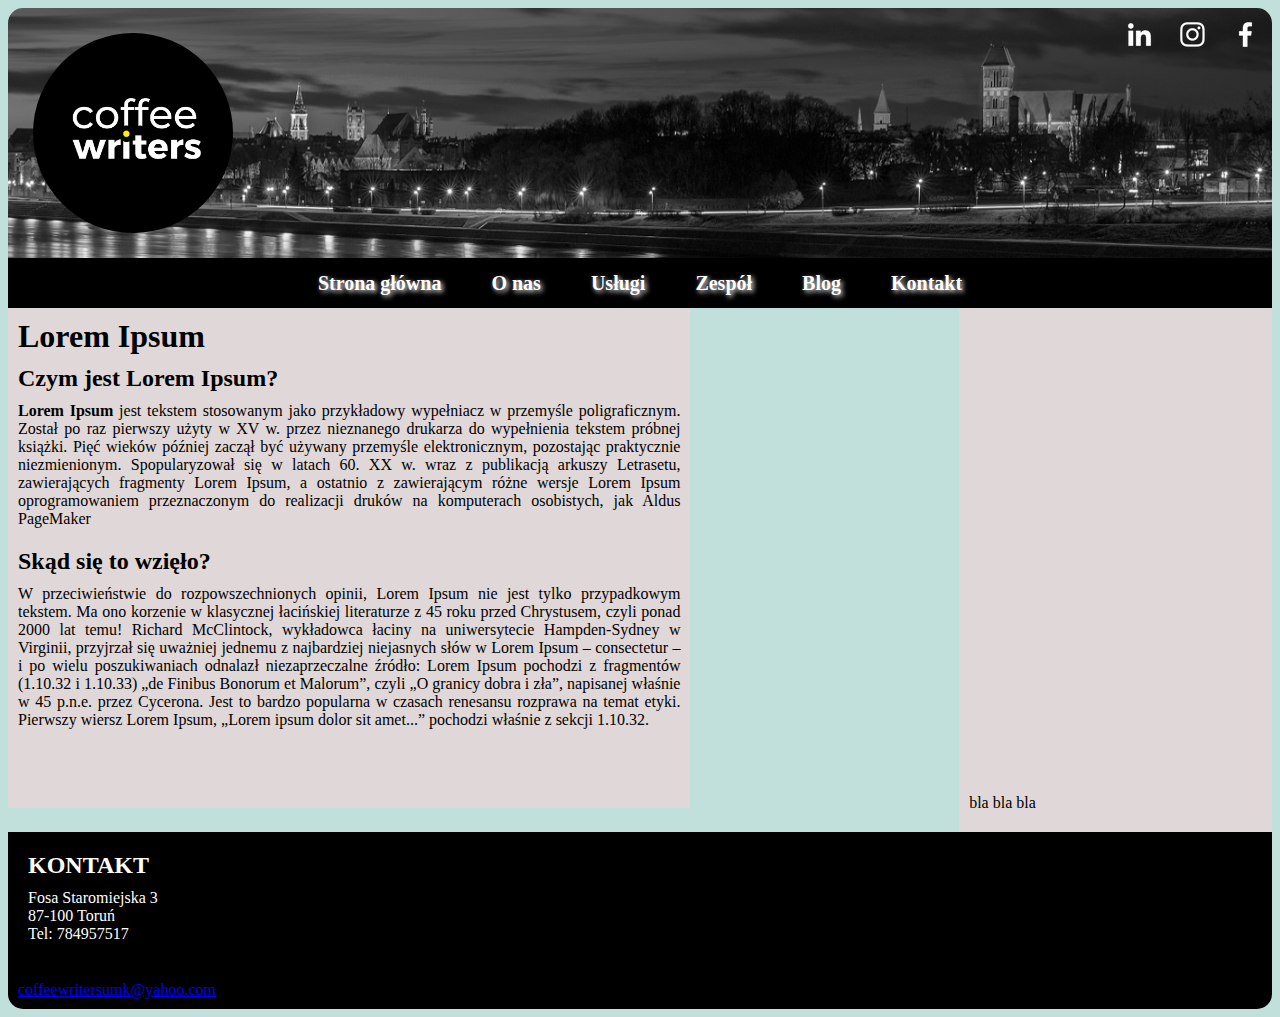
==== index.html @ 6574a5a7 "Update index.html" ====
<!DOCTYPE html>
<html lang="pl" dir="ltr">
  <head>
    <link rel="stylesheet" href="style.css">
    <meta charset="utf-8">
    <meta name="viewport" content="width=device-width, initial-scale=1.0">
    <title>Blog</title>
  </head>
  <body>

    <div id="container">

      <div id="header">

      <img class="logo "src="coffe_logo.png">
      <a id="przycisk" target="_blank" href="https://www.facebook.com/coffeewritersumk"><img src="fb_icon.webp" alt="facebook.png"></a>
      <a id="przycisk" target="_blank" href="https://www.instagram.com/coffeewriters_umk/"><img src="insta_icon.webp" alt="instagram.png"></a>
      <a id="przycisk" target="_blank" href="https://www.linkedin.com/company/coffeewriters-umk/?viewAsMember=true"><img src="link_icon.webp" alt="linked_in.png"></a>
      </div>

      <div id="menu">
        <a id="menutxt" href="#">Strona główna</a>
        <a id="menutxt" href="#">O nas</a>
        <a id="menutxt" href="#">Usługi</a>
        <a id="menutxt" href="#">Zespół</a>
        <a id="menutxt" href="#">Blog</a>
        <a id="menutxt" href="#">Kontakt</a>
      </div>

      <div class="col-container">
        <div class="col" id="panel_lewy">
        <h1>Lorem Ipsum</h1>
        <h2>Czym jest Lorem Ipsum?</h2>
        <p>
        <strong>Lorem Ipsum</strong> jest tekstem stosowanym jako przykładowy wypełniacz w przemyśle poligraficznym. Został po raz pierwszy użyty w XV w. przez nieznanego drukarza do wypełnienia tekstem próbnej książki. Pięć wieków później zaczął być używany przemyśle elektronicznym, pozostając praktycznie niezmienionym. Spopularyzował się w latach 60. XX w. wraz z publikacją arkuszy Letrasetu, zawierających fragmenty Lorem Ipsum, a ostatnio z zawierającym różne wersje Lorem Ipsum oprogramowaniem przeznaczonym do realizacji druków na komputerach osobistych, jak Aldus PageMaker
        </p>

        <h2>Skąd się to wzięło?</h2>
        <p>
        W przeciwieństwie do rozpowszechnionych opinii, Lorem Ipsum nie jest tylko przypadkowym tekstem. Ma ono korzenie w klasycznej łacińskiej literaturze z 45 roku przed Chrystusem, czyli ponad 2000 lat temu! Richard McClintock, wykładowca łaciny na uniwersytecie Hampden-Sydney w Virginii, przyjrzał się uważniej jednemu z najbardziej niejasnych słów w Lorem Ipsum – consectetur – i po wielu poszukiwaniach odnalazł niezaprzeczalne źródło: Lorem Ipsum pochodzi z fragmentów (1.10.32 i 1.10.33) „de Finibus Bonorum et Malorum”, czyli „O granicy dobra i zła”, napisanej właśnie w 45 p.n.e. przez Cycerona. Jest to bardzo popularna w czasach renesansu rozprawa na temat etyki. Pierwszy wiersz Lorem Ipsum, „Lorem ipsum dolor sit amet...” pochodzi właśnie z sekcji 1.10.32.
        </p>
        </div>

        <div class="col"  id="panel_prawy">
        <p> bla bla bla </p>
        </div>
      </div>

      <div id="footer">

        <h2>KONTAKT</h2>
        <p>Fosa Staromiejska 3<br>
        87-100 Toruń <br>
        Tel: 784957517</p><br>
        <a id="mail" href="mailto:coffeewritersumk@yahoo.com">coffeewritersumk@yahoo.com</a>
      </div>
  </div>

  </body>
</html>
---- style.css ----
body {
  background-color: #c1e0db;
}

div {
/*  margin-bottom: 0.5%; */
}

div #footer {
  border-radius: 0px 0px 15px 15px;
}

div #header {
  border-radius: 15px 15px 0px 0px;
}

p {
  margin: 10px;
  padding-bottom: 10px;
  text-align: justify;
}

h1, h2 {
  margin: 10px;
}

#container {
  display: block;
  margin: auto;
}

#header {
  display: block;
  background-image: url(panorama.png);
  background-repeat: no-repeat;
  background-size: cover;  /* zobacz czy to ma być z tym czy lepiej bez */
  background-position: right;
  background-color: black;
  height: 250px;

}
.logo{
  width: 100%;
  max-width: 200px;
  max-height: 200px;
  float: left;
  border-radius: 50%;
  margin:25px;
}

#przycisk{
filter: contrast(0)
        brightness(100);

float: right;
margin: 10px;
}

#menu {
  display: flex;
  background-color: black;
  height: 50px;
  align-items: center;
  text-align: center;
  justify-content: center;
}

#menutxt{
  font-weight: bold;
  color: white;
  padding: 25px;
  font-size: 20px;
  font-style: normal;
  text-decoration: none;
  text-shadow: 2px 2px 5px white;
}

.col-container {
  display: table;
  width: 100%;
  border-collapse:separate;
/*  border-spacing: 10px; */
}
.col {
  display: table-cell;

}

#panel_lewy {
  background-color: #e0d7d8;
  display: inline-block;
  min-height: 500px;
  width: 71.75%;
  float: left;
  margin-right:0.25%;
}

#panel_prawy {
  background-color: #e0d7d8;
  min-height: 500px;
  width:24.75%;

}

#footer {
  clear:both;
  display: block;
  background-color: black;
  min-height: 150px;
  color: white;
  padding: 10px;
}
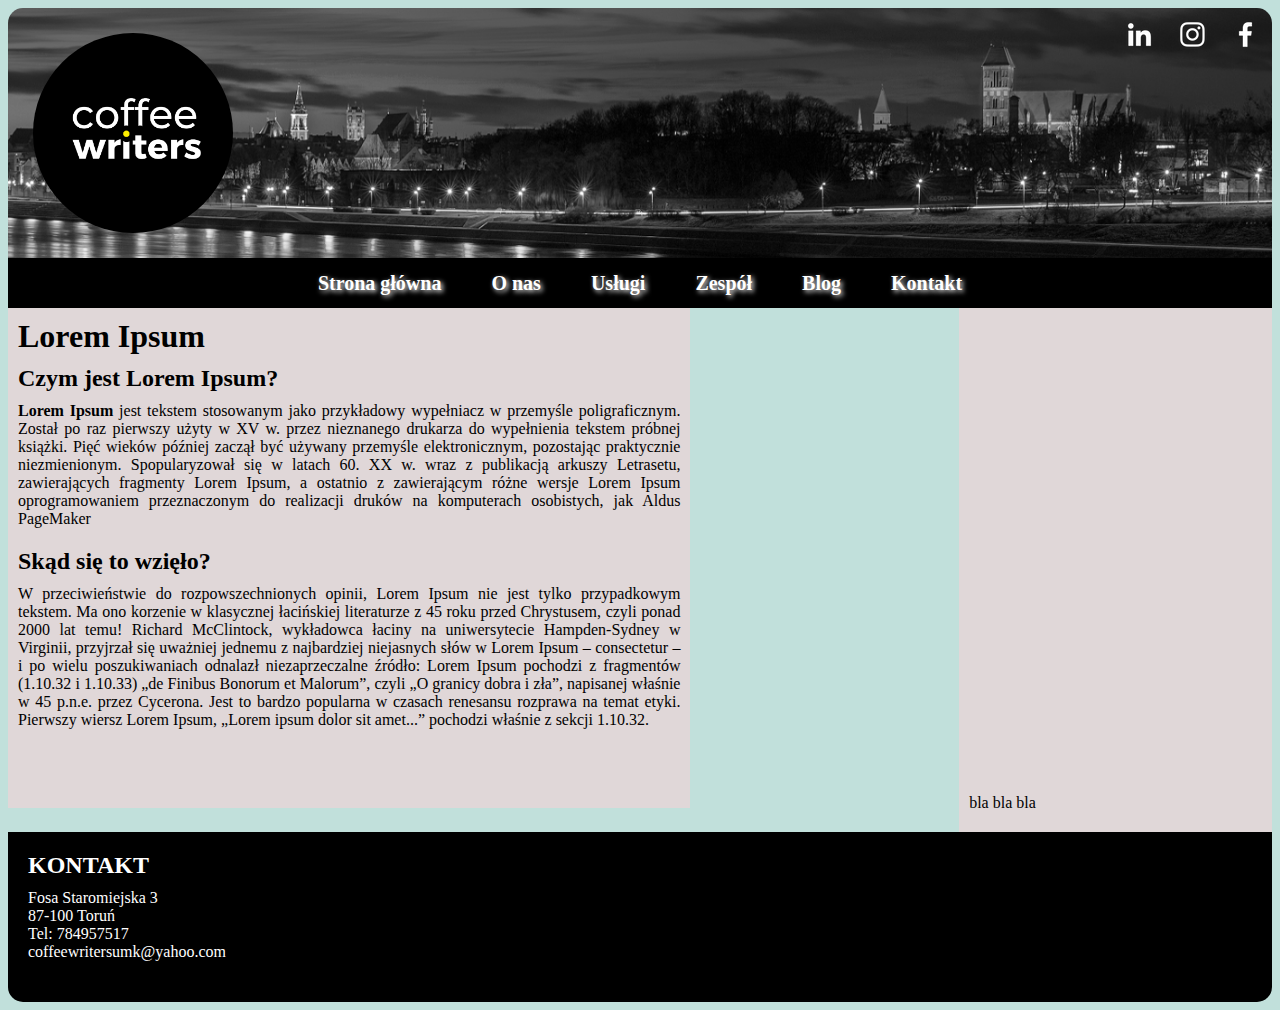
==== commit 6295cfed: "Update index.html" ====
--- a/index.html
+++ b/index.html
@@ -51,8 +51,8 @@
         <h2>KONTAKT</h2>
         <p>Fosa Staromiejska 3<br>
         87-100 Toruń <br>
-        Tel: 784957517</p><br>
-        <a id="mail" href="mailto:coffeewritersumk@yahoo.com">coffeewritersumk@yahoo.com</a>
+        Tel: 784957517<br>
+        <a id="mail" href="mailto:coffeewritersumk@yahoo.com">coffeewritersumk@yahoo.com</a></p>
       </div>
   </div>
 
--- a/style.css
+++ b/style.css
@@ -110,3 +110,7 @@
   color: white;
   padding: 10px;
 }
+#mail {
+  color: white;
+  text-decoration: none;
+}
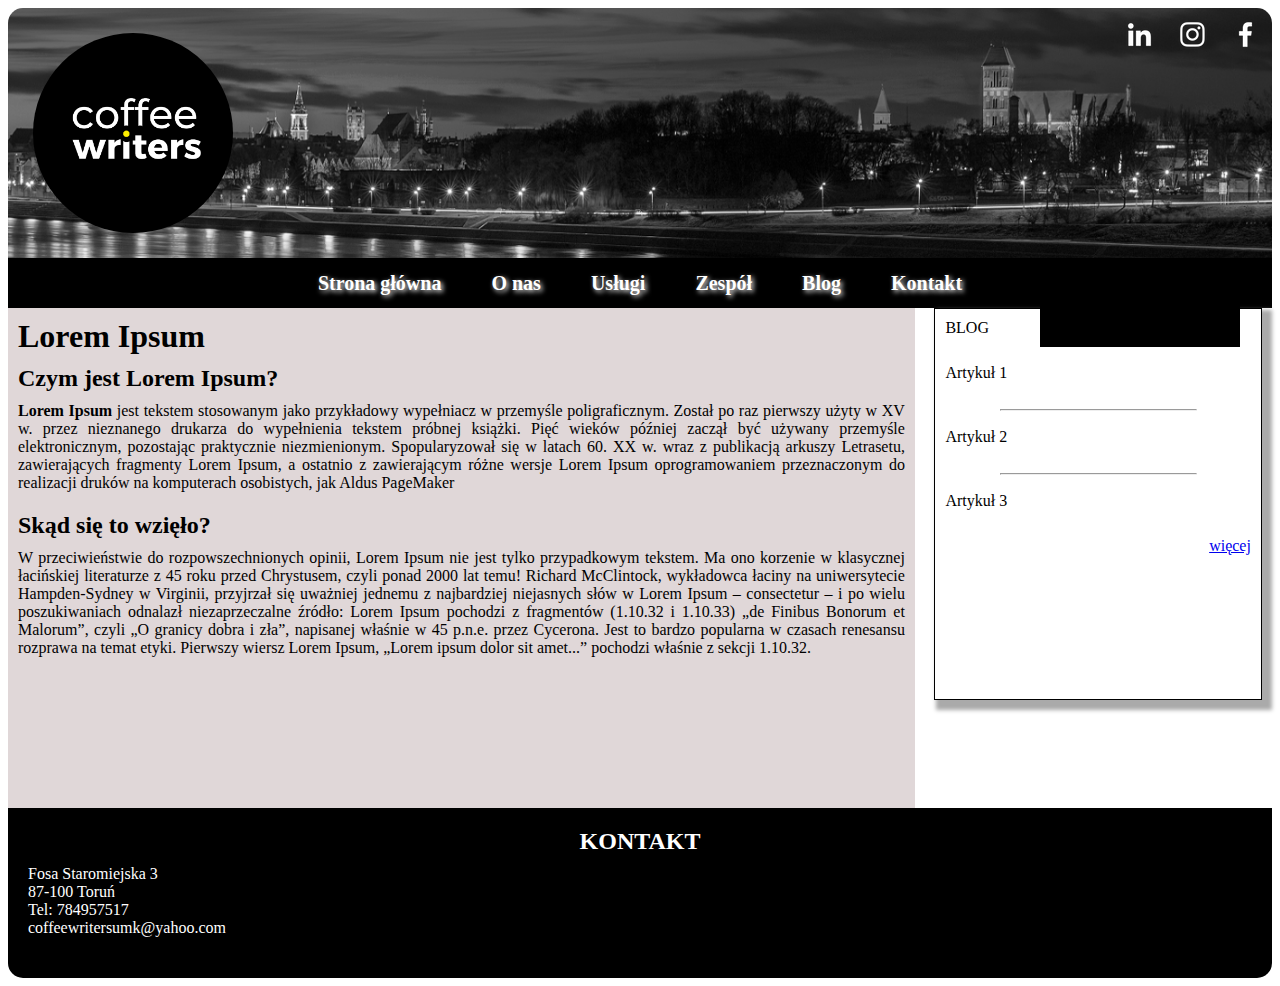
==== commit 05cde4a6: "Update index.html" ====
--- a/index.html
+++ b/index.html
@@ -42,7 +42,14 @@
         </div>
 
         <div class="col"  id="panel_prawy">
-        <p> bla bla bla </p>
+        <p>BLOG</p>
+        <div class="blog2"></div>
+        <p id="lista_art">Artykuł 1</p>
+        <hr style="width: 60%;"/>
+        <p id="lista_art">Artykuł 2</p>
+        <hr style="width: 60%;"/>
+        <p id="lista_art">Artykuł 3</p>
+        <a id="more" href="#">więcej</a>
         </div>
       </div>
 
--- a/style.css
+++ b/style.css
@@ -1,5 +1,5 @@
 body {
-  background-color: #c1e0db;
+  background-color: ##FFFAF0;
 }
 
 div {
@@ -96,20 +96,59 @@
 }
 
 #panel_prawy {
-  background-color: #e0d7d8;
-  min-height: 500px;
-  width:24.75%;
+  display: inline-block;
+  background-color: white;
+  height: 390px;
+  width:25.75%;
+  float: right;
+  margin-left: 0.25%;
+  margin-right: 0.8%;
+  box-shadow: 6px 6px 4px 4px #AAAAAA;
+  border: 1px solid #000;
+}
+.blog1 p {
+  font-size: 20px;
+  color: black;
+  font-weight: bold;
+  text-align: center;
+  background-color: yellow;
+  width: 200px;
+  height: 50px;
+  position: relative;
+  margin-left: 95px;
+  z-index: 3;
+}
+.blog2{
+  z-index: 2;
+  position: relative;
+  background-color: black;
+  width: 200px;
+  height: 50px;
+  margin-left: 105px;
+  margin-top: -60px;
+}
 
+#lista_art{
+  color: black;
+  background-color:white;
+  line-height: 200%;
+}
+
+#more{
+float: right;
+margin-right: 10px;
 }
 
 #footer {
   clear:both;
   display: block;
   background-color: black;
+  text-align: center;
   min-height: 150px;
   color: white;
   padding: 10px;
 }
+
 #mail {
   color: white;
   text-decoration: none;
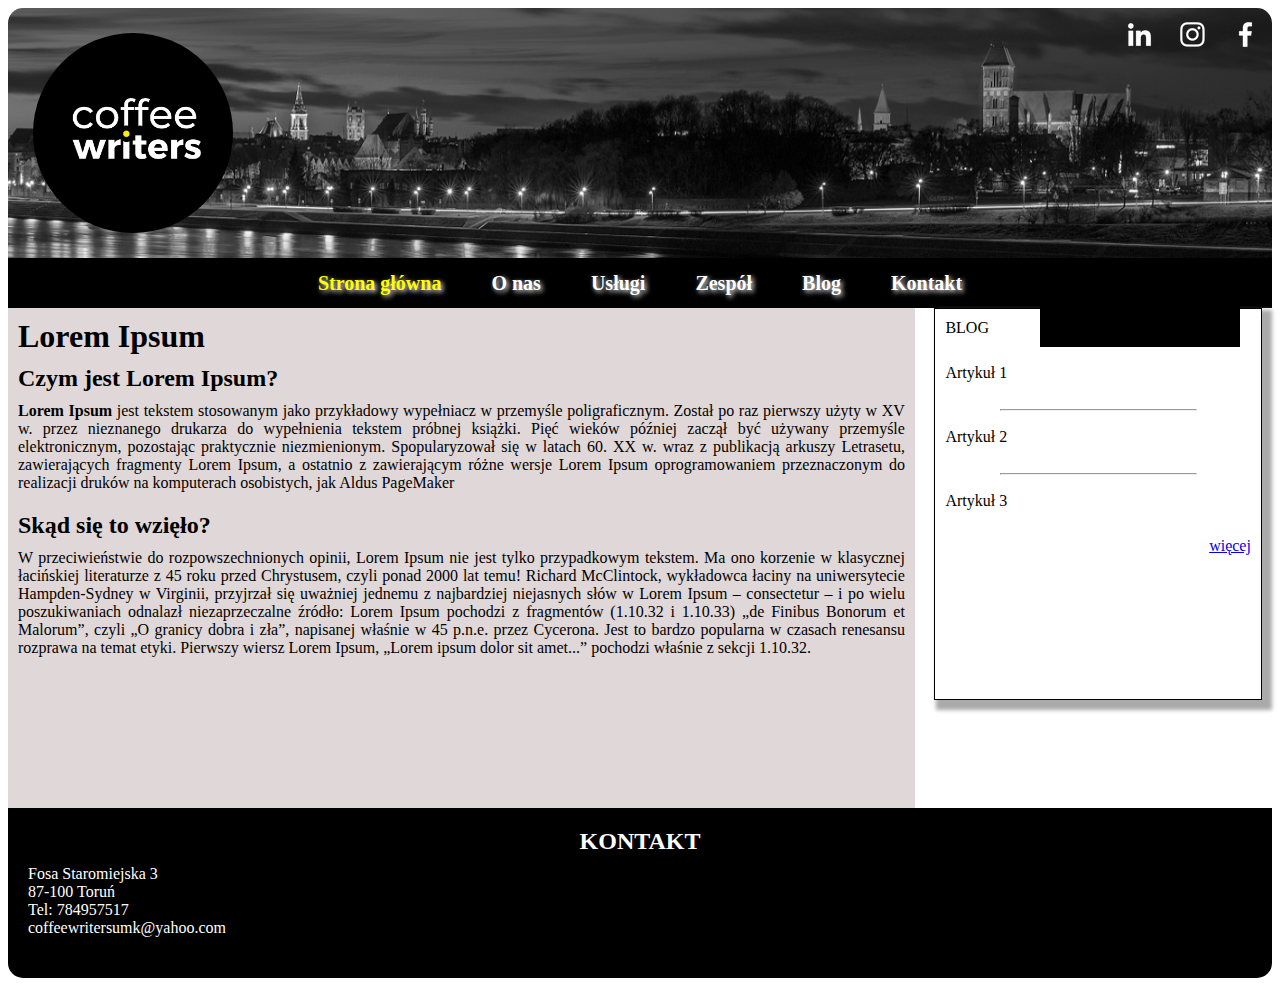
==== commit 3c580c4c: "Update index.html" ====
--- a/index.html
+++ b/index.html
@@ -19,7 +19,7 @@
       </div>
 
       <div id="menu">
-        <a id="menutxt" href="#">Strona główna</a>
+        <a style="color:yellow" id="menutxt" href="#">Strona główna</a>
         <a id="menutxt" href="#">O nas</a>
         <a id="menutxt" href="#">Usługi</a>
         <a id="menutxt" href="#">Zespół</a>
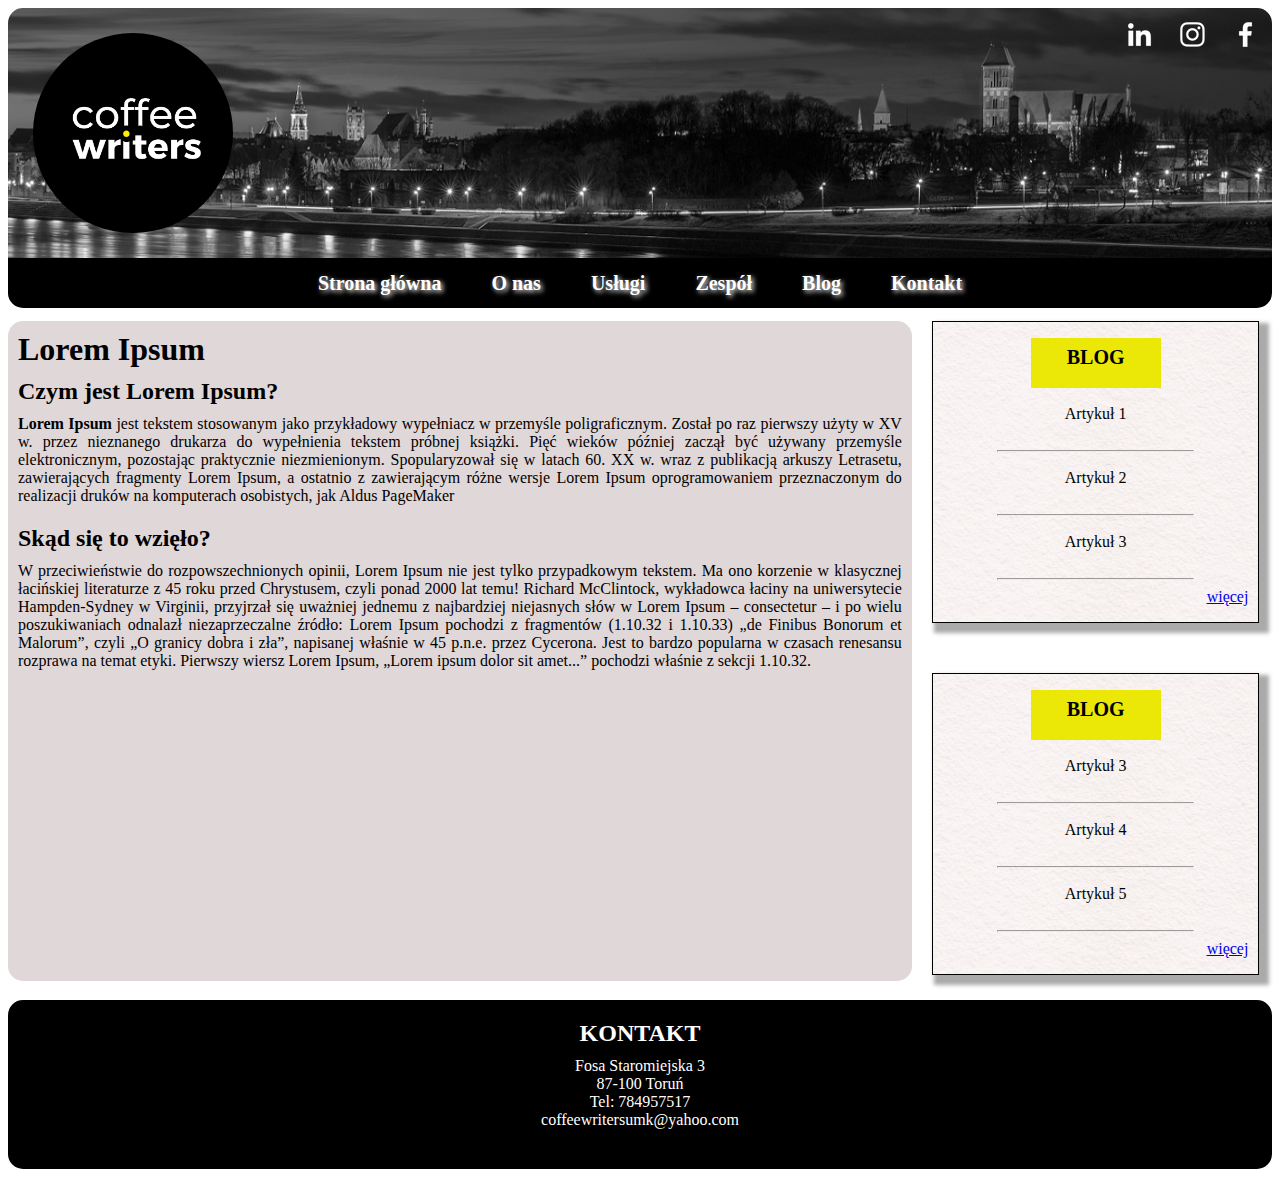
==== commit fbf3117e: "Add files via upload" ====
--- a/index.html
+++ b/index.html
@@ -7,56 +7,71 @@
     <title>Blog</title>
   </head>
   <body>
-
     <div id="container">
 
       <div id="header">
-
-      <img class="logo "src="coffe_logo.png">
-      <a id="przycisk" target="_blank" href="https://www.facebook.com/coffeewritersumk"><img src="fb_icon.webp" alt="facebook.png"></a>
-      <a id="przycisk" target="_blank" href="https://www.instagram.com/coffeewriters_umk/"><img src="insta_icon.webp" alt="instagram.png"></a>
-      <a id="przycisk" target="_blank" href="https://www.linkedin.com/company/coffeewriters-umk/?viewAsMember=true"><img src="link_icon.webp" alt="linked_in.png"></a>
+        <a href="index.html">
+        <img class="logo" src="coffe_logo.png">
+        </a>
+        <a id="przycisk" target="_blank" href="https://www.facebook.com/coffeewritersumk"><img src="fb_icon.webp" alt="facebook.png"></a>
+        <a id="przycisk" target="_blank" href="https://www.instagram.com/coffeewriters_umk/"><img src="insta_icon.webp" alt="instagram.png"></a>
+        <a id="przycisk" target="_blank" href="https://www.linkedin.com/company/coffeewriters-umk/?viewAsMember=true"><img src="link_icon.webp" alt="linked_in.png"></a>
       </div>
 
       <div id="menu">
-        <a style="color:yellow" id="menutxt" href="#">Strona główna</a>
-        <a id="menutxt" href="#">O nas</a>
-        <a id="menutxt" href="#">Usługi</a>
-        <a id="menutxt" href="#">Zespół</a>
-        <a id="menutxt" href="#">Blog</a>
-        <a id="menutxt" href="#">Kontakt</a>
+        <a class="menutxt" href="#">Strona główna</a>
+        <a class="menutxt" href="#">O nas</a>
+        <a class="menutxt" href="#">Usługi</a>
+        <a class="menutxt" href="#">Zespół</a>
+        <a class="menutxt" href="#">Blog</a>
+        <a class="menutxt" href="#">Kontakt</a>
       </div>
 
-      <div class="col-container">
-        <div class="col" id="panel_lewy">
-        <h1>Lorem Ipsum</h1>
-        <h2>Czym jest Lorem Ipsum?</h2>
-        <p>
-        <strong>Lorem Ipsum</strong> jest tekstem stosowanym jako przykładowy wypełniacz w przemyśle poligraficznym. Został po raz pierwszy użyty w XV w. przez nieznanego drukarza do wypełnienia tekstem próbnej książki. Pięć wieków później zaczął być używany przemyśle elektronicznym, pozostając praktycznie niezmienionym. Spopularyzował się w latach 60. XX w. wraz z publikacją arkuszy Letrasetu, zawierających fragmenty Lorem Ipsum, a ostatnio z zawierającym różne wersje Lorem Ipsum oprogramowaniem przeznaczonym do realizacji druków na komputerach osobistych, jak Aldus PageMaker
-        </p>
 
-        <h2>Skąd się to wzięło?</h2>
-        <p>
-        W przeciwieństwie do rozpowszechnionych opinii, Lorem Ipsum nie jest tylko przypadkowym tekstem. Ma ono korzenie w klasycznej łacińskiej literaturze z 45 roku przed Chrystusem, czyli ponad 2000 lat temu! Richard McClintock, wykładowca łaciny na uniwersytecie Hampden-Sydney w Virginii, przyjrzał się uważniej jednemu z najbardziej niejasnych słów w Lorem Ipsum – consectetur – i po wielu poszukiwaniach odnalazł niezaprzeczalne źródło: Lorem Ipsum pochodzi z fragmentów (1.10.32 i 1.10.33) „de Finibus Bonorum et Malorum”, czyli „O granicy dobra i zła”, napisanej właśnie w 45 p.n.e. przez Cycerona. Jest to bardzo popularna w czasach renesansu rozprawa na temat etyki. Pierwszy wiersz Lorem Ipsum, „Lorem ipsum dolor sit amet...” pochodzi właśnie z sekcji 1.10.32.
-        </p>
+        <div id="panel_lewy">
+          <h1>Lorem Ipsum</h1>
+          <h2>Czym jest Lorem Ipsum?</h2>
+          <p>
+          <strong>Lorem Ipsum</strong> jest tekstem stosowanym jako przykładowy wypełniacz w przemyśle poligraficznym. Został po raz pierwszy użyty w XV w. przez nieznanego drukarza do wypełnienia tekstem próbnej książki. Pięć wieków później zaczął być używany przemyśle elektronicznym, pozostając praktycznie niezmienionym. Spopularyzował się w latach 60. XX w. wraz z publikacją arkuszy Letrasetu, zawierających fragmenty Lorem Ipsum, a ostatnio z zawierającym różne wersje Lorem Ipsum oprogramowaniem przeznaczonym do realizacji druków na komputerach osobistych, jak Aldus PageMaker
+          </p>
+
+          <h2>Skąd się to wzięło?</h2>
+          <p>
+          W przeciwieństwie do rozpowszechnionych opinii, Lorem Ipsum nie jest tylko przypadkowym tekstem. Ma ono korzenie w klasycznej łacińskiej literaturze z 45 roku przed Chrystusem, czyli ponad 2000 lat temu! Richard McClintock, wykładowca łaciny na uniwersytecie Hampden-Sydney w Virginii, przyjrzał się uważniej jednemu z najbardziej niejasnych słów w Lorem Ipsum – consectetur – i po wielu poszukiwaniach odnalazł niezaprzeczalne źródło: Lorem Ipsum pochodzi z fragmentów (1.10.32 i 1.10.33) „de Finibus Bonorum et Malorum”, czyli „O granicy dobra i zła”, napisanej właśnie w 45 p.n.e. przez Cycerona. Jest to bardzo popularna w czasach renesansu rozprawa na temat etyki. Pierwszy wiersz Lorem Ipsum, „Lorem ipsum dolor sit amet...” pochodzi właśnie z sekcji 1.10.32.
+          </p>
         </div>
 
-        <div class="col"  id="panel_prawy">
-        <p>BLOG</p>
-        <div class="blog2"></div>
-        <p id="lista_art">Artykuł 1</p>
-        <hr style="width: 60%;"/>
-        <p id="lista_art">Artykuł 2</p>
-        <hr style="width: 60%;"/>
-        <p id="lista_art">Artykuł 3</p>
-        <a id="more" href="#">więcej</a>
+        <div id="panel_prawy">
+          <div class='blog' id="blog1">
+          <p>BLOG</p></div>
+          <section>
+          <p class="lista_art">Artykuł 1</p>
+          <hr style="width: 60%;"/>
+          <p class="lista_art">Artykuł 2</p>
+          <hr style="width: 60%;"/>
+          <p class="lista_art">Artykuł 3</p>
+          <hr style="width: 60%;"/>
+          <a class="more" href="#">więcej</a>
+          </section>
         </div>
-      </div>
+
+        <div id="panel_prawy2">
+          <div class='blog' id="blog2">
+          <p>BLOG</p></div>
+          <section>
+          <p class="lista_art">Artykuł 3</p>
+          <hr style="width: 60%;"/>
+          <p class="lista_art">Artykuł 4</p>
+          <hr style="width: 60%;"/>
+          <p class="lista_art">Artykuł 5</p>
+          <hr style="width: 60%;"/>
+          <a class="more" href="#">więcej</a>
+          </section>
+        </div>
 
       <div id="footer">
-
         <h2>KONTAKT</h2>
-        <p>Fosa Staromiejska 3<br>
+        Fosa Staromiejska 3<br>
         87-100 Toruń <br>
         Tel: 784957517<br>
         <a id="mail" href="mailto:coffeewritersumk@yahoo.com">coffeewritersumk@yahoo.com</a></p>
--- a/style.css
+++ b/style.css
@@ -2,16 +2,23 @@
   background-color: ##FFFAF0;
 }
 
-div {
-/*  margin-bottom: 0.5%; */
-}
+div #footer {
+  border-radius: 15px;
 
-div #footer {
-  border-radius: 0px 0px 15px 15px;
 }
 
 div #header {
   border-radius: 15px 15px 0px 0px;
+}
+
+div #menu {
+  border-radius: 0px 0px 15px 15px;
+  margin-bottom: 1%;
+}
+
+div #panel_lewy {
+  border-radius: 15px;
+  margin-bottom: 1%;
 }
 
 p {
@@ -51,7 +58,6 @@
 #przycisk{
 filter: contrast(0)
         brightness(100);
-
 float: right;
 margin: 10px;
 }
@@ -65,7 +71,7 @@
   justify-content: center;
 }
 
-#menutxt{
+.menutxt {
   font-weight: bold;
   color: white;
   padding: 25px;
@@ -75,66 +81,77 @@
   text-shadow: 2px 2px 5px white;
 }
 
-.col-container {
-  display: table;
-  width: 100%;
-  border-collapse:separate;
-/*  border-spacing: 10px; */
-}
-.col {
-  display: table-cell;
-
+ a:hover.menutxt {
+transform: scale(1.1);
+color: #ebe707;
 }
 
 #panel_lewy {
   background-color: #e0d7d8;
   display: inline-block;
-  min-height: 500px;
-  width: 71.75%;
+  min-height: 660px;
+  width: 71.5%;
   float: left;
   margin-right:0.25%;
 }
 
 #panel_prawy {
+  background-image: url(paper_background.jpg);
+  background-repeat: no-repeat;
+  background-size: cover;  /* zobacz czy to ma być z tym czy lepiej bez */
   display: inline-block;
   background-color: white;
-  height: 390px;
+  height: 300px;
   width:25.75%;
   float: right;
-  margin-left: 0.25%;
-  margin-right: 0.8%;
+  margin-left: 1%;
+  margin-right: 1%;
   box-shadow: 6px 6px 4px 4px #AAAAAA;
   border: 1px solid #000;
+  margin-bottom: 50px;
 }
-.blog1 p {
+
+#panel_prawy2 {
+  background-image: url(paper_background.jpg);
+  background-repeat: no-repeat;
+  background-size: cover;  /* zobacz czy to ma być z tym czy lepiej bez */
+  display: inline-block;
+  background-color: white;
+  height: 300px;
+  width:25.75%;
+  float: right;
+  margin-left: 1%;
+  margin-right: 1%;
+  box-shadow: 6px 6px 4px 4px #AAAAAA;
+  border: 1px solid #000;
+  margin-bottom: 25px;
+}
+
+.blog  {
+  display: flex;
+  margin-left: auto;
+  margin-right: auto;
+  margin-top: 5%;
   font-size: 20px;
   color: black;
   font-weight: bold;
+  align-items: center;
   text-align: center;
-  background-color: yellow;
-  width: 200px;
+  justify-content: center;
+  background-color: #ebe707;
+  width: 40%;
   height: 50px;
-  position: relative;
-  margin-left: 95px;
-  z-index: 3;
-}
-.blog2{
-  z-index: 2;
-  position: relative;
-  background-color: black;
-  width: 200px;
-  height: 50px;
-  margin-left: 105px;
-  margin-top: -60px;
 }
 
-#lista_art{
+.lista_art{
+  align-items: center;
+  text-align: center;
+  justify-content: center;
   color: black;
-  background-color:white;
   line-height: 200%;
 }
 
-#more{
+.more{
 float: right;
 margin-right: 10px;
 }
@@ -144,7 +161,7 @@
   display: block;
   background-color: black;
   text-align: center;
-  min-height: 150px;
+  min-height: 125px;
   color: white;
   padding: 10px;
 }
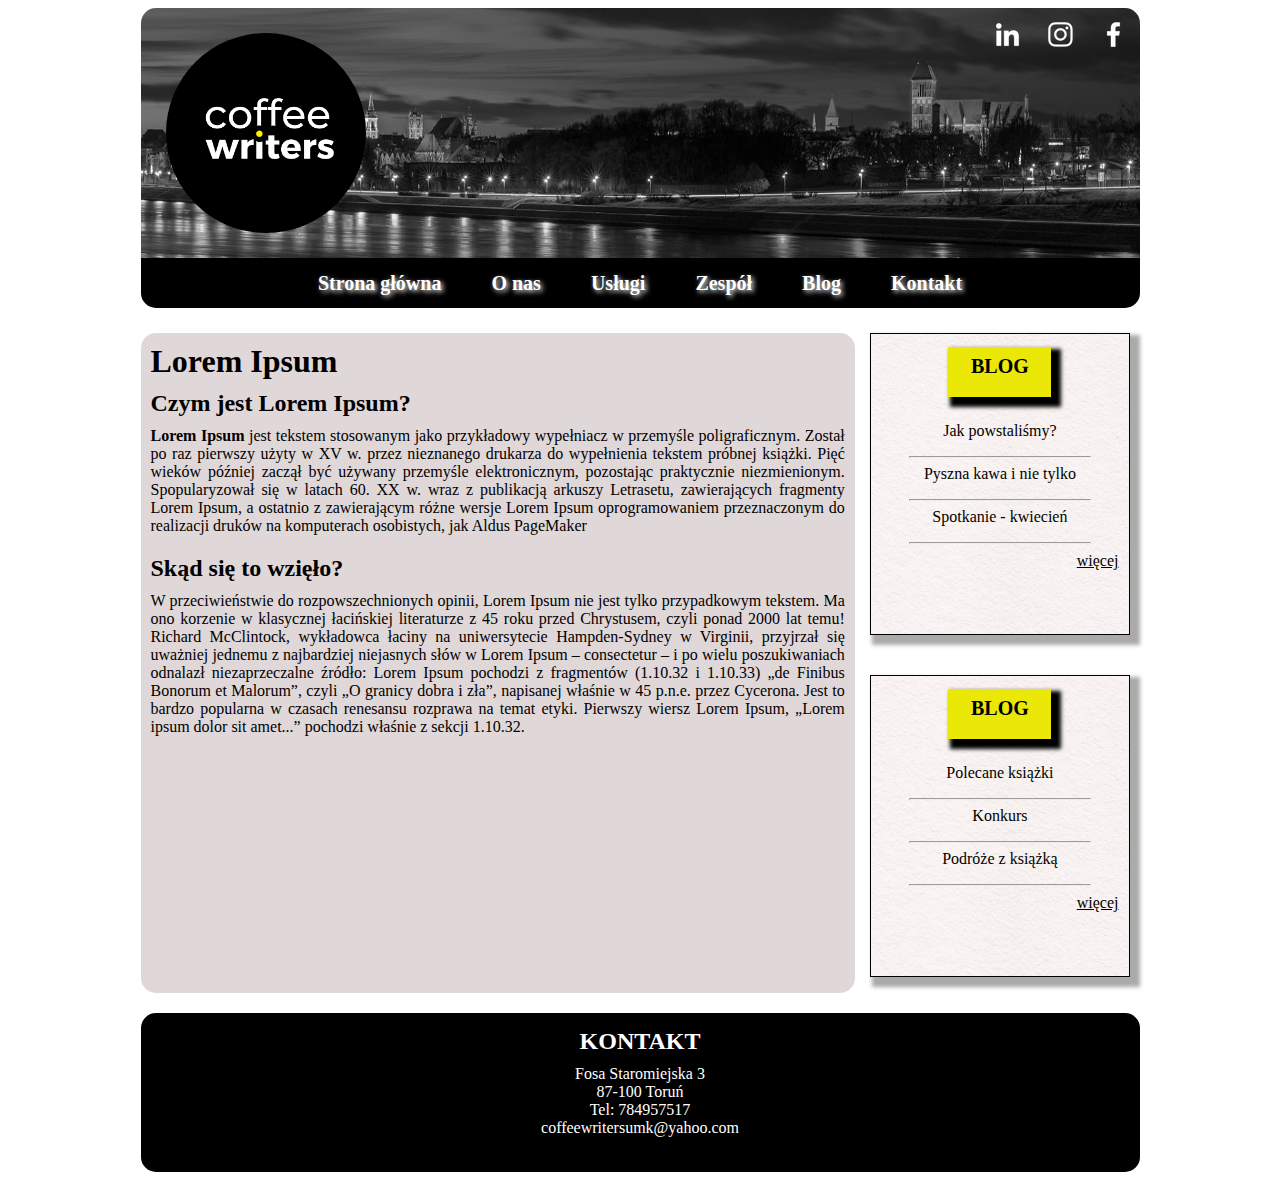
==== commit 91b8e192: "Add files via upload" ====
--- a/index.html
+++ b/index.html
@@ -13,18 +13,18 @@
         <a href="index.html">
         <img class="logo" src="coffe_logo.png">
         </a>
-        <a id="przycisk" target="_blank" href="https://www.facebook.com/coffeewritersumk"><img src="fb_icon.webp" alt="facebook.png"></a>
-        <a id="przycisk" target="_blank" href="https://www.instagram.com/coffeewriters_umk/"><img src="insta_icon.webp" alt="instagram.png"></a>
-        <a id="przycisk" target="_blank" href="https://www.linkedin.com/company/coffeewriters-umk/?viewAsMember=true"><img src="link_icon.webp" alt="linked_in.png"></a>
+        <a class="przycisk" id="przycisk" target="_blank" href="https://www.facebook.com/coffeewritersumk"><img src="fb_icon.webp" alt="facebook.png"></a>
+        <a class="przycisk" id="przycisk" target="_blank" href="https://www.instagram.com/coffeewriters_umk/"><img src="insta_icon.webp" alt="instagram.png"></a>
+        <a class="przycisk" id="przycisk" target="_blank" href="https://www.linkedin.com/company/coffeewriters-umk/?viewAsMember=true"><img src="link_icon.webp" alt="linked_in.png"></a>
       </div>
 
       <div id="menu">
-        <a class="menutxt" href="#">Strona główna</a>
-        <a class="menutxt" href="#">O nas</a>
-        <a class="menutxt" href="#">Usługi</a>
-        <a class="menutxt" href="#">Zespół</a>
-        <a class="menutxt" href="#">Blog</a>
-        <a class="menutxt" href="#">Kontakt</a>
+        <li>  <a class="menutxt" href="#">Strona główna</a> </li>
+        <li>  <a class="menutxt" href="#">O nas</a> </li>
+        <li>  <a class="menutxt" href="#">Usługi</a> </li>
+        <li>  <a class="menutxt" href="#">Zespół</a> </li>
+        <li>  <a class="menutxt" href="#">Blog</a> </li>
+        <li>  <a class="menutxt" href="#footer">Kontakt</a> </li>
       </div>
 
 
@@ -45,12 +45,13 @@
           <div class='blog' id="blog1">
           <p>BLOG</p></div>
           <section>
-          <p class="lista_art">Artykuł 1</p>
-          <hr style="width: 60%;"/>
-          <p class="lista_art">Artykuł 2</p>
-          <hr style="width: 60%;"/>
-          <p class="lista_art">Artykuł 3</p>
-          <hr style="width: 60%;"/>
+          <br>
+          <p class="lista_art">Jak powstaliśmy?</p>
+          <hr style="width: 70%;"/>
+          <p class="lista_art">Pyszna kawa i nie tylko</p>
+          <hr style="width: 70%;"/>
+          <p class="lista_art">Spotkanie - kwiecień</p>
+          <hr style="width: 70%;"/>
           <a class="more" href="#">więcej</a>
           </section>
         </div>
@@ -59,12 +60,13 @@
           <div class='blog' id="blog2">
           <p>BLOG</p></div>
           <section>
-          <p class="lista_art">Artykuł 3</p>
-          <hr style="width: 60%;"/>
-          <p class="lista_art">Artykuł 4</p>
-          <hr style="width: 60%;"/>
-          <p class="lista_art">Artykuł 5</p>
-          <hr style="width: 60%;"/>
+          <br>
+          <p class="lista_art">Polecane książki</p>
+          <hr style="width: 70%;"/>
+          <p class="lista_art">Konkurs</p>
+          <hr style="width: 70%;"/>
+          <p class="lista_art">Podróże z książką</p>
+          <hr style="width: 70%;"/>
           <a class="more" href="#">więcej</a>
           </section>
         </div>
--- a/style.css
+++ b/style.css
@@ -1,3 +1,5 @@
+
+
 body {
   background-color: ##FFFAF0;
 }
@@ -18,7 +20,8 @@
 
 div #panel_lewy {
   border-radius: 15px;
-  margin-bottom: 1%;
+  margin-top: 1.5%;
+  margin-bottom: 2%;
 }
 
 p {
@@ -34,6 +37,7 @@
 #container {
   display: block;
   margin: auto;
+  max-width: 999px;
 }
 
 #header {
@@ -55,11 +59,16 @@
   margin:25px;
 }
 
-#przycisk{
+.przycisk{
 filter: contrast(0)
         brightness(100);
 float: right;
 margin: 10px;
+}
+
+a:hover.przycisk {
+  transform: scale(1.1);
+
 }
 
 #menu {
@@ -77,12 +86,12 @@
   padding: 25px;
   font-size: 20px;
   font-style: normal;
+
   text-decoration: none;
   text-shadow: 2px 2px 5px white;
 }
 
  a:hover.menutxt {
-transform: scale(1.1);
 color: #ebe707;
 }
 
@@ -104,23 +113,22 @@
   height: 300px;
   width:25.75%;
   float: right;
-  margin-left: 1%;
   margin-right: 1%;
   box-shadow: 6px 6px 4px 4px #AAAAAA;
   border: 1px solid #000;
-  margin-bottom: 50px;
+  margin-top: 15px;
+  margin-bottom: 40px;
 }
 
 #panel_prawy2 {
   background-image: url(paper_background.jpg);
   background-repeat: no-repeat;
   background-size: cover;  /* zobacz czy to ma być z tym czy lepiej bez */
-  display: inline-block;
+  display: inline;
   background-color: white;
   height: 300px;
   width:25.75%;
   float: right;
-  margin-left: 1%;
   margin-right: 1%;
   box-shadow: 6px 6px 4px 4px #AAAAAA;
   border: 1px solid #000;
@@ -141,6 +149,9 @@
   background-color: #ebe707;
   width: 40%;
   height: 50px;
+  box-shadow: 6px 6px 4px 4px black;
+
+
 }
 
 .lista_art{
@@ -148,12 +159,14 @@
   text-align: center;
   justify-content: center;
   color: black;
-  line-height: 200%;
+  line-height: 70%;
 }
 
 .more{
 float: right;
 margin-right: 10px;
+color: black;
+
 }
 
 #footer {
@@ -163,10 +176,23 @@
   text-align: center;
   min-height: 125px;
   color: white;
-  padding: 10px;
+  padding: 5px;
 }
 
 #mail {
   color: white;
   text-decoration: none;
 }
+
+@media only screen and (max-width: 750px) {
+  /* For mobile phones: */
+  #panel_lewy {
+    width: 100%; }
+  #menu {
+    height: 210px;
+    display: block;
+    width: 100%;
+    font-size: 28px;}
+  #panel_prawy, #panel_prawy2 {
+    width: 97%; }
+  }
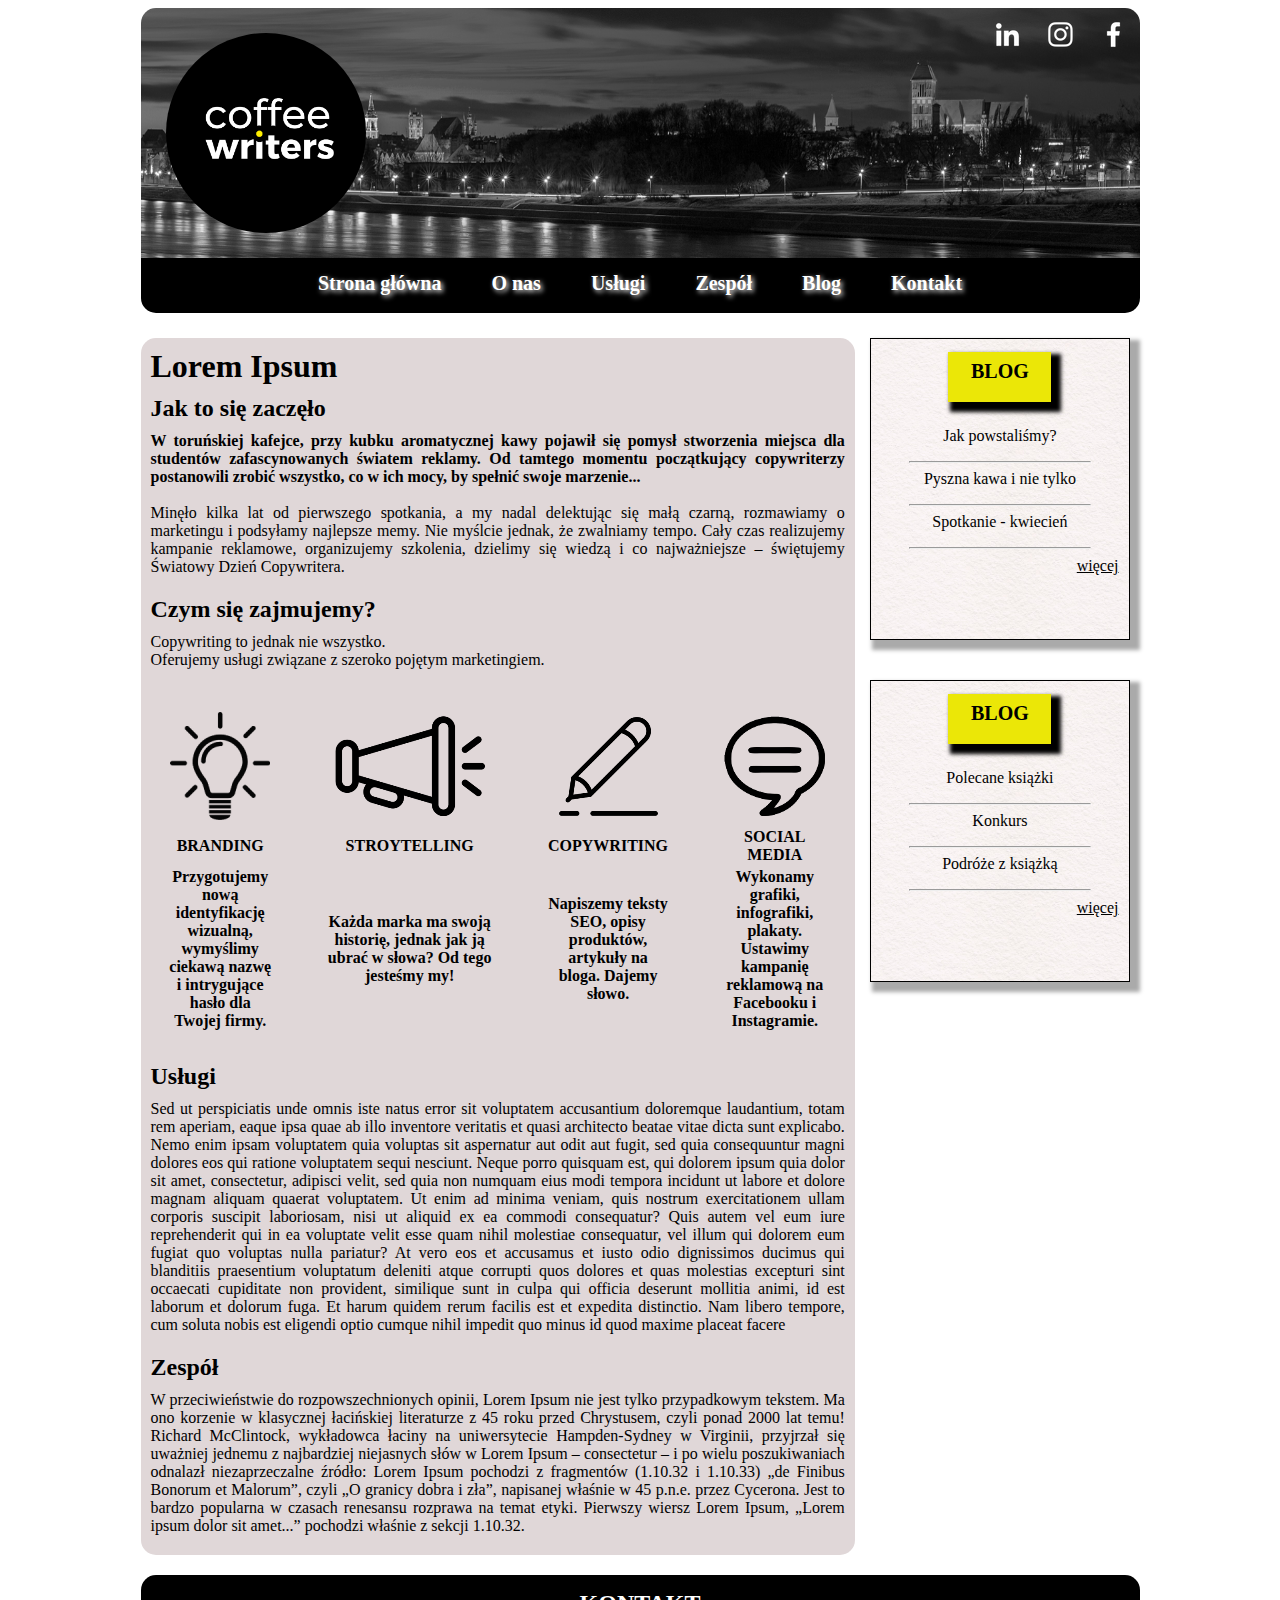
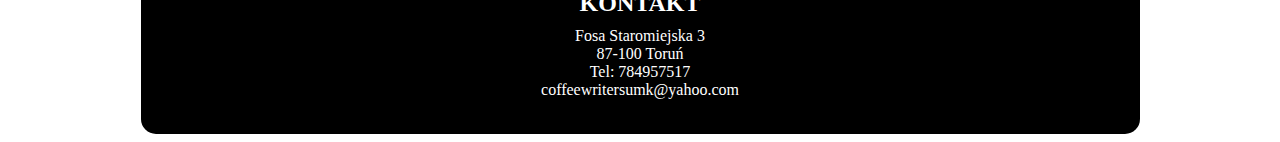
==== commit adacf478: "Add files via upload" ====
--- a/index.html
+++ b/index.html
@@ -13,32 +13,75 @@
         <a href="index.html">
         <img class="logo" src="coffe_logo.png">
         </a>
-        <a class="przycisk" id="przycisk" target="_blank" href="https://www.facebook.com/coffeewritersumk"><img src="fb_icon.webp" alt="facebook.png"></a>
-        <a class="przycisk" id="przycisk" target="_blank" href="https://www.instagram.com/coffeewriters_umk/"><img src="insta_icon.webp" alt="instagram.png"></a>
-        <a class="przycisk" id="przycisk" target="_blank" href="https://www.linkedin.com/company/coffeewriters-umk/?viewAsMember=true"><img src="link_icon.webp" alt="linked_in.png"></a>
+        <a class="przycisk" target="_blank" href="https://www.facebook.com/coffeewritersumk"><img src="fb_icon.webp" alt="facebook.png"></a>
+        <a class="przycisk" target="_blank" href="https://www.instagram.com/coffeewriters_umk/"><img src="insta_icon.webp" alt="instagram.png"></a>
+        <a class="przycisk" target="_blank" href="https://www.linkedin.com/company/coffeewriters-umk/?viewAsMember=true"><img src="link_icon.webp" alt="linked_in.png"></a>
       </div>
 
       <div id="menu">
-        <li>  <a class="menutxt" href="#">Strona główna</a> </li>
-        <li>  <a class="menutxt" href="#">O nas</a> </li>
-        <li>  <a class="menutxt" href="#">Usługi</a> </li>
-        <li>  <a class="menutxt" href="#">Zespół</a> </li>
-        <li>  <a class="menutxt" href="#">Blog</a> </li>
-        <li>  <a class="menutxt" href="#footer">Kontakt</a> </li>
+          <a class="menutxt" href="#">Strona główna</a>
+          <a class="menutxt" href="#about_us">O nas</a>
+          <a class="menutxt" href="#services">Usługi</a>
+          <a class="menutxt" href="#team">Zespół</a>
+          <a class="menutxt" href="blog.html">Blog</a>
+          <a class="menutxt" href="#footer">Kontakt</a>
       </div>
 
 
         <div id="panel_lewy">
+
+        <section id='about_us'>
           <h1>Lorem Ipsum</h1>
-          <h2>Czym jest Lorem Ipsum?</h2>
+          <h2>Jak to się zaczęło</h2>
           <p>
-          <strong>Lorem Ipsum</strong> jest tekstem stosowanym jako przykładowy wypełniacz w przemyśle poligraficznym. Został po raz pierwszy użyty w XV w. przez nieznanego drukarza do wypełnienia tekstem próbnej książki. Pięć wieków później zaczął być używany przemyśle elektronicznym, pozostając praktycznie niezmienionym. Spopularyzował się w latach 60. XX w. wraz z publikacją arkuszy Letrasetu, zawierających fragmenty Lorem Ipsum, a ostatnio z zawierającym różne wersje Lorem Ipsum oprogramowaniem przeznaczonym do realizacji druków na komputerach osobistych, jak Aldus PageMaker
+          <b>W toruńskiej kafejce, przy kubku aromatycznej kawy pojawił się pomysł stworzenia miejsca dla studentów zafascynowanych światem reklamy. Od tamtego momentu początkujący copywriterzy postanowili zrobić wszystko, co w ich mocy, by spełnić swoje marzenie...</b><br><br>
+          Minęło kilka lat od pierwszego spotkania, a my nadal delektując się małą czarną, rozmawiamy o marketingu i podsyłamy najlepsze memy.  Nie myślcie jednak, że zwalniamy tempo. Cały czas realizujemy kampanie reklamowe, organizujemy szkolenia, dzielimy się wiedzą i co najważniejsze – świętujemy Światowy Dzień Copywritera.
           </p>
 
-          <h2>Skąd się to wzięło?</h2>
+          <h2>Czym się zajmujemy?</h2>
+          <p>Copywriting to jednak nie wszystko. <br>
+          Oferujemy usługi związane z szeroko pojętym marketingiem.</p>
+          <p>
+          <table>
+            <thead>
+            <tr>
+            <th><img src="bulb_icon.png"></th>
+            <th><img src="megaphone_icon.png"></th>
+            <th><img src="pencil_icon.png"></th>
+            <th><img src="message_icon.png"></th>
+          </tr>
+          <tr>
+            <th>BRANDING</th>
+            <th>STROYTELLING</th>
+            <th>COPYWRITING</th>
+            <th>SOCIAL MEDIA</th>
+          </tr>
+          </thead>
+          <tbody>
+            <th>Przygotujemy nową identyfikację wizualną, wymyślimy ciekawą nazwę i intrygujące hasło dla Twojej firmy. </th>
+            <th>Każda marka ma swoją historię, jednak jak ją ubrać w słowa? Od tego jesteśmy my!</th>
+            <th>Napiszemy teksty SEO, opisy produktów, artykuły na bloga. Dajemy słowo.</th>
+            <th>Wykonamy grafiki,  infografiki, plakaty. Ustawimy kampanię reklamową na Facebooku i Instagramie.</th>
+          </tbody>
+          </table>
+
+         </p>
+        </section>
+
+        <section id='services'>
+        <h2>Usługi</h2>
+        <p>
+        Sed ut perspiciatis unde omnis iste natus error sit voluptatem accusantium doloremque laudantium, totam rem aperiam, eaque ipsa quae ab illo inventore veritatis et quasi architecto beatae vitae dicta sunt explicabo. Nemo enim ipsam voluptatem quia voluptas sit aspernatur aut odit aut fugit, sed quia consequuntur magni dolores eos qui ratione voluptatem sequi nesciunt. Neque porro quisquam est, qui dolorem ipsum quia dolor sit amet, consectetur, adipisci velit, sed quia non numquam eius modi tempora incidunt ut labore et dolore magnam aliquam quaerat voluptatem. Ut enim ad minima veniam, quis nostrum exercitationem ullam corporis suscipit laboriosam, nisi ut aliquid ex ea commodi consequatur? Quis autem vel eum iure reprehenderit qui in ea voluptate velit esse quam nihil molestiae consequatur, vel illum qui dolorem eum fugiat quo voluptas nulla pariatur? At vero eos et accusamus et iusto odio dignissimos ducimus qui blanditiis praesentium voluptatum deleniti atque corrupti quos dolores et quas molestias excepturi sint occaecati cupiditate non provident, similique sunt in culpa qui officia deserunt mollitia animi, id est laborum et dolorum fuga. Et harum quidem rerum facilis est et expedita distinctio. Nam libero tempore, cum soluta nobis est eligendi optio cumque nihil impedit quo minus id quod maxime placeat facere
+        </p>
+      </section>
+
+          <section id='team'>
+          <h2>Zespół</h2>
           <p>
           W przeciwieństwie do rozpowszechnionych opinii, Lorem Ipsum nie jest tylko przypadkowym tekstem. Ma ono korzenie w klasycznej łacińskiej literaturze z 45 roku przed Chrystusem, czyli ponad 2000 lat temu! Richard McClintock, wykładowca łaciny na uniwersytecie Hampden-Sydney w Virginii, przyjrzał się uważniej jednemu z najbardziej niejasnych słów w Lorem Ipsum – consectetur – i po wielu poszukiwaniach odnalazł niezaprzeczalne źródło: Lorem Ipsum pochodzi z fragmentów (1.10.32 i 1.10.33) „de Finibus Bonorum et Malorum”, czyli „O granicy dobra i zła”, napisanej właśnie w 45 p.n.e. przez Cycerona. Jest to bardzo popularna w czasach renesansu rozprawa na temat etyki. Pierwszy wiersz Lorem Ipsum, „Lorem ipsum dolor sit amet...” pochodzi właśnie z sekcji 1.10.32.
           </p>
+        </section>
+
         </div>
 
         <div id="panel_prawy">
@@ -52,7 +95,7 @@
           <hr style="width: 70%;"/>
           <p class="lista_art">Spotkanie - kwiecień</p>
           <hr style="width: 70%;"/>
-          <a class="more" href="#">więcej</a>
+          <a class="more" href="blog.html">więcej</a>
           </section>
         </div>
 
@@ -67,7 +110,7 @@
           <hr style="width: 70%;"/>
           <p class="lista_art">Podróże z książką</p>
           <hr style="width: 70%;"/>
-          <a class="more" href="#">więcej</a>
+          <a class="more" href="blog.html">więcej</a>
           </section>
         </div>
 
--- a/style.css
+++ b/style.css
@@ -51,7 +51,7 @@
 
 }
 .logo{
-  width: 100%;
+  width: 50%;
   max-width: 200px;
   max-height: 200px;
   float: left;
@@ -59,6 +59,7 @@
   margin:25px;
 }
 
+
 .przycisk{
 filter: contrast(0)
         brightness(100);
@@ -71,6 +72,13 @@
 
 }
 
+li {
+  margin: auto;
+  align-items: center;
+  text-align: center;
+  justify-content: center;
+}
+
 #menu {
   display: flex;
   background-color: black;
@@ -78,6 +86,8 @@
   align-items: center;
   text-align: center;
   justify-content: center;
+  padding-bottom: 5px;
+
 }
 
 .menutxt {
@@ -86,14 +96,27 @@
   padding: 25px;
   font-size: 20px;
   font-style: normal;
-
+  align-items: center;
+  text-align: center;
+  justify-content: center;
   text-decoration: none;
   text-shadow: 2px 2px 5px white;
 }
 
  a:hover.menutxt {
 color: #ebe707;
-}
+transform: scale(1.1);
+}
+
+table {
+  margin: auto;
+}
+
+th, td {
+  padding-left: 25px;
+  padding-right: 25px;
+}
+
 
 #panel_lewy {
   background-color: #e0d7d8;
@@ -188,11 +211,20 @@
   /* For mobile phones: */
   #panel_lewy {
     width: 100%; }
+
+    table, thead, tbody, th, td, tr {
+		display:block;
+	}
+
   #menu {
-    height: 210px;
+    align-items: center;
+    text-align: center;
+    justify-content: center;
+    height: auto;
     display: block;
     width: 100%;
     font-size: 28px;}
   #panel_prawy, #panel_prawy2 {
     width: 97%; }
+
   }
